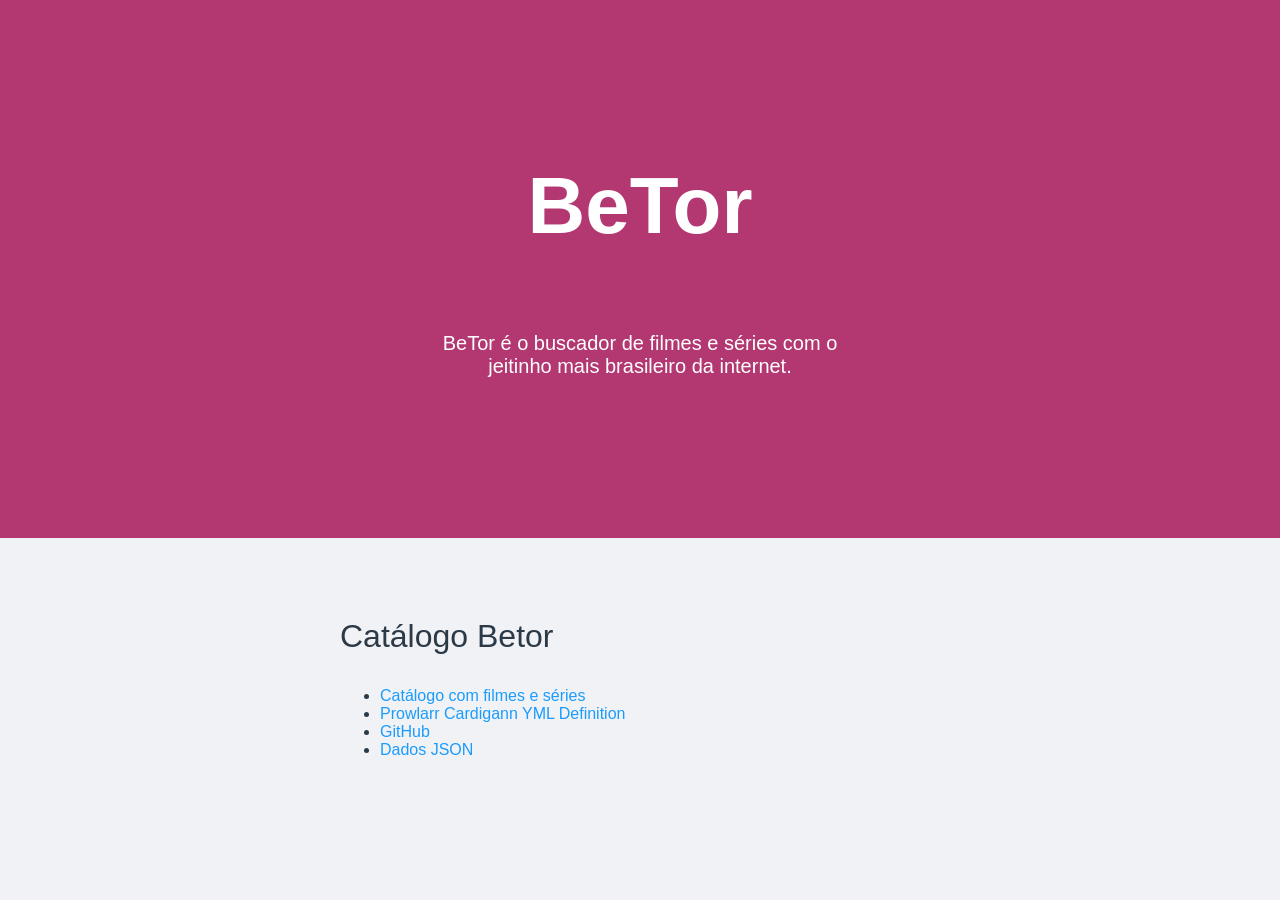
==== static/index.html @ cb67f9ed "feat: update" ====
<!doctype html>
<html lang="pt-BR">

<head>
    <meta charset="utf-8">
    <meta name="viewport" content="width=device-width, initial-scale=1">
    <title>BeTor</title>
    <link rel="stylesheet" href="styles.css">
</head>

<body>
    <header>
        <h1>BeTor</h1>
        <h2>BeTor é o buscador de filmes e séries com o jeitinho mais brasileiro da internet.</h2>
    </header>
    <section class="catalogo">
        <h3>Catálogo Betor</h3>
        <ul>
            <li><a href="https://catalogo.betor.top/" target="_blank">Catálogo com filmes e séries</a></li>
            <li><a href="https://catalogo.betor.top/static/catalogo-betor.yml" target="_blank">Prowlarr Cardigann YML Definition</a></li>
            <li><a href="https://github.com/dougppaz/betor-catalog" target="_blank">GitHub</a></li>
            <li><a href="https://catalogo.betor.top/static/data/items.json" target="_blank">Dados JSON</a></li>
        </ul>
    </section>
</body>

</html>
---- static/styles.css ----
body {
  font-family: sans-serif;
  background-color: #f1f2f6;
  color: #2C3A47;
  margin: 0;
  padding: 0;
}

a {
  text-decoration: none;
  color: #1B9CFC;
}

header {
    background-color: #B33771;
    padding: 5rem 1rem;
    color: white;
}

header > h1 {
    margin: 5rem 0;
    font-size: 5rem;
    text-align: center;
}

header > h2 {
    max-width: 400px;
    margin: 5rem auto;
    font-size: 1.25rem;
    font-weight: lighter;
    text-align: center;
}

section {
    max-width: 600px;
    margin: 2rem auto;
    padding: 1rem;
}

section > h3 {
    font-weight: lighter;
    font-size: 2rem;
}
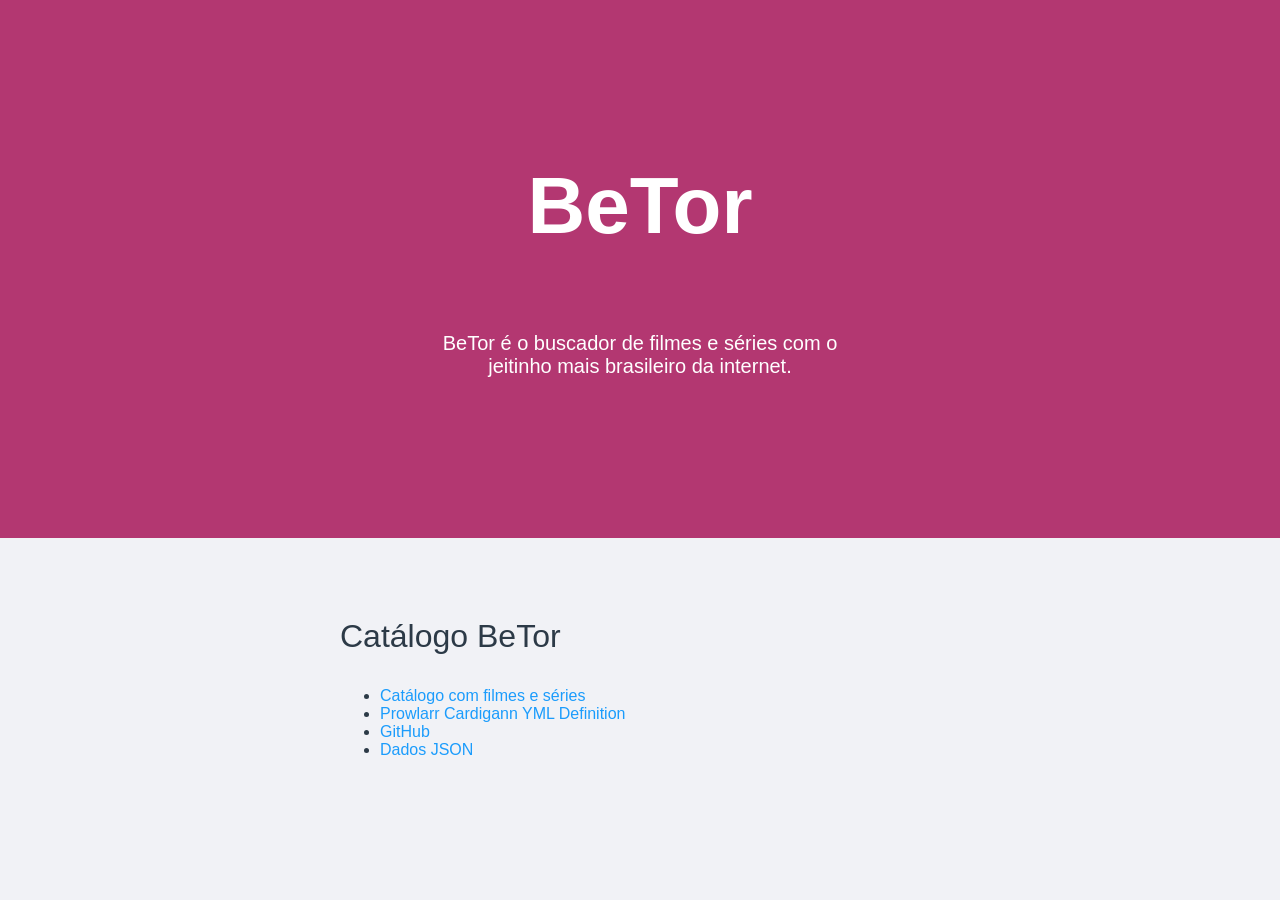
==== commit 4dd9c78f: "feat: update" ====
--- a/static/index.html
+++ b/static/index.html
@@ -14,7 +14,7 @@
         <h2>BeTor é o buscador de filmes e séries com o jeitinho mais brasileiro da internet.</h2>
     </header>
     <section class="catalogo">
-        <h3>Catálogo Betor</h3>
+        <h3>Catálogo BeTor</h3>
         <ul>
             <li><a href="https://catalogo.betor.top/" target="_blank">Catálogo com filmes e séries</a></li>
             <li><a href="https://catalogo.betor.top/static/catalogo-betor.yml" target="_blank">Prowlarr Cardigann YML Definition</a></li>
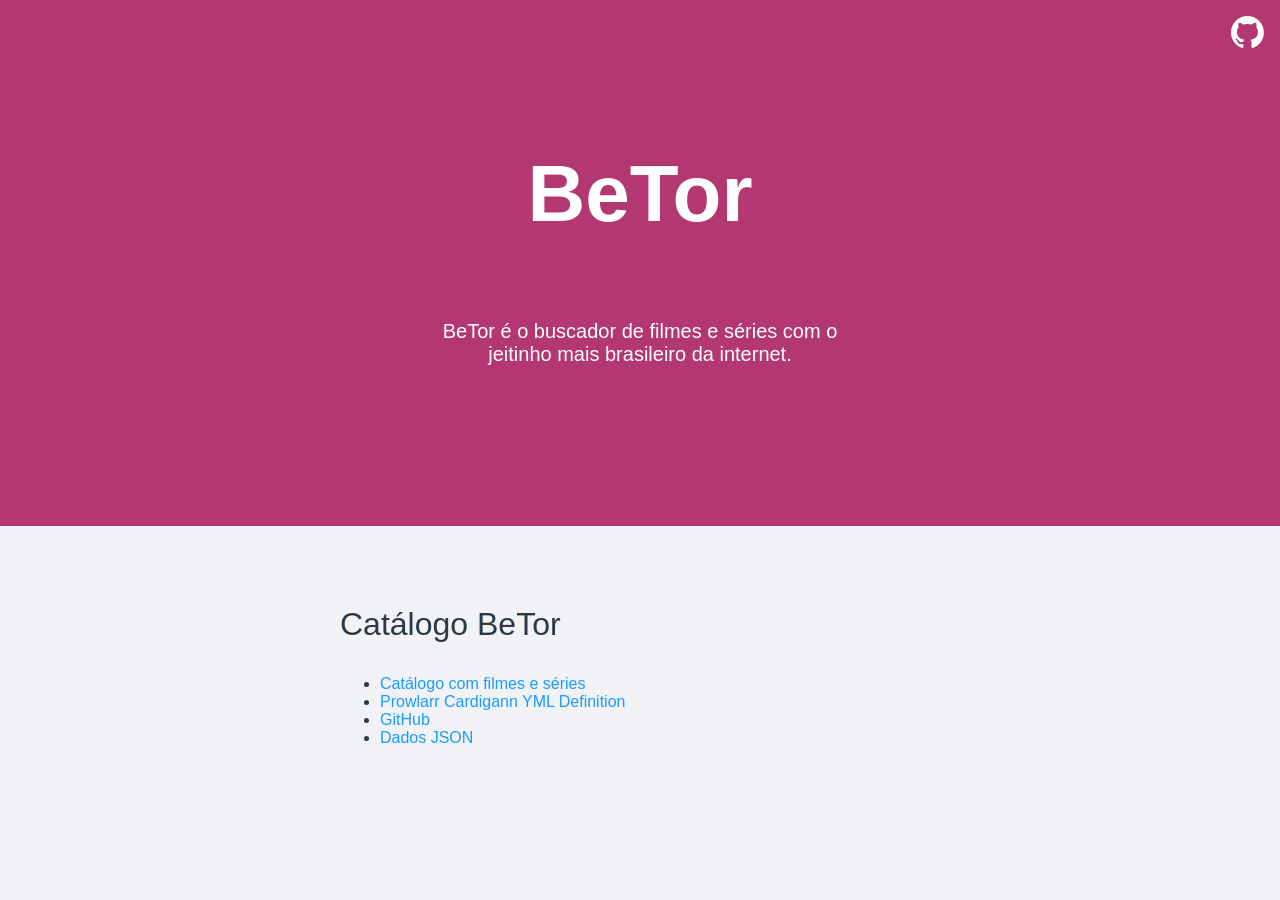
==== commit 3d797840: "feat: add github link" ====
--- a/static/index.html
+++ b/static/index.html
@@ -10,6 +10,9 @@
 
 <body>
     <header>
+        <div class="nav">
+          <a href="https://github.com/betorbr" target="_blank"><img src="github-mark.svg" /></a>
+        </div>
         <h1>BeTor</h1>
         <h2>BeTor é o buscador de filmes e séries com o jeitinho mais brasileiro da internet.</h2>
     </header>
@@ -24,4 +27,4 @@
     </section>
 </body>
 
-</html>+</html>
--- a/static/styles.css
+++ b/static/styles.css
@@ -13,8 +13,21 @@
 
 header {
     background-color: #B33771;
-    padding: 5rem 1rem;
+    padding: 0 1rem 5rem;
     color: white;
+}
+
+header > .nav {
+  padding: 1rem 0;
+  text-align: right;
+}
+
+header > .nav > a {
+  display: inline-block;
+}
+
+header > .nav > a > img {
+  height: 2rem;
 }
 
 header > h1 {
@@ -40,4 +53,4 @@
 section > h3 {
     font-weight: lighter;
     font-size: 2rem;
-}+}
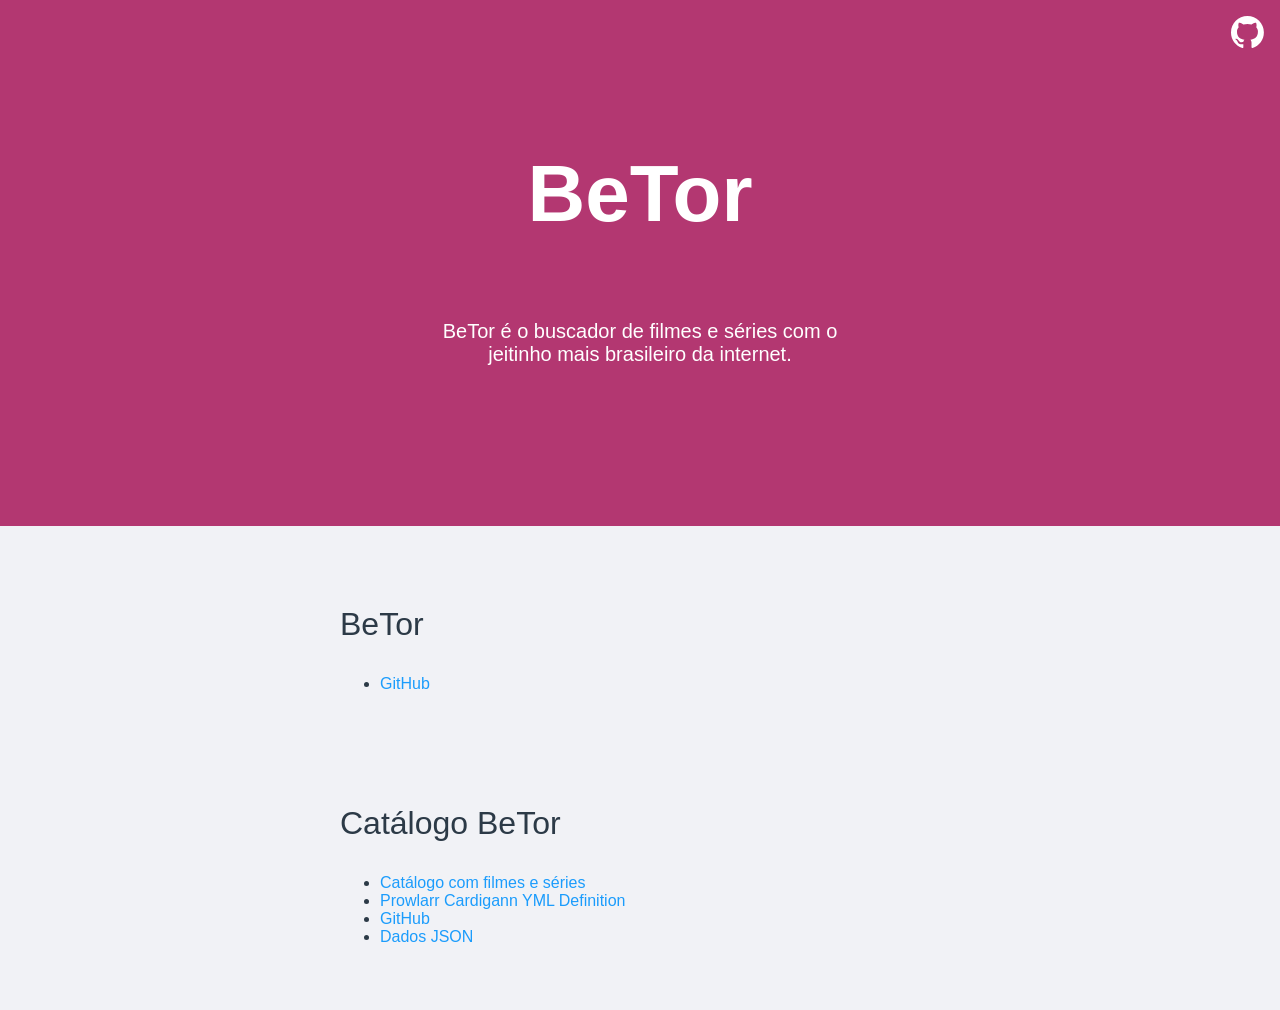
==== commit 26683c91: "feat: add betor" ====
--- a/static/index.html
+++ b/static/index.html
@@ -16,12 +16,18 @@
         <h1>BeTor</h1>
         <h2>BeTor é o buscador de filmes e séries com o jeitinho mais brasileiro da internet.</h2>
     </header>
+    <section class="betor">
+        <h3>BeTor</h3>
+        <ul>
+            <li><a href="https://github.com/betorbr/betor" target="_blank">GitHub</a></li>
+        </ul>
+    </section>
     <section class="catalogo">
         <h3>Catálogo BeTor</h3>
         <ul>
             <li><a href="https://catalogo.betor.top/" target="_blank">Catálogo com filmes e séries</a></li>
             <li><a href="https://catalogo.betor.top/static/catalogo-betor.yml" target="_blank">Prowlarr Cardigann YML Definition</a></li>
-            <li><a href="https://github.com/dougppaz/betor-catalog" target="_blank">GitHub</a></li>
+            <li><a href="https://github.com/betorbr/betor-catalog" target="_blank">GitHub</a></li>
             <li><a href="https://catalogo.betor.top/static/data/items.json" target="_blank">Dados JSON</a></li>
         </ul>
     </section>
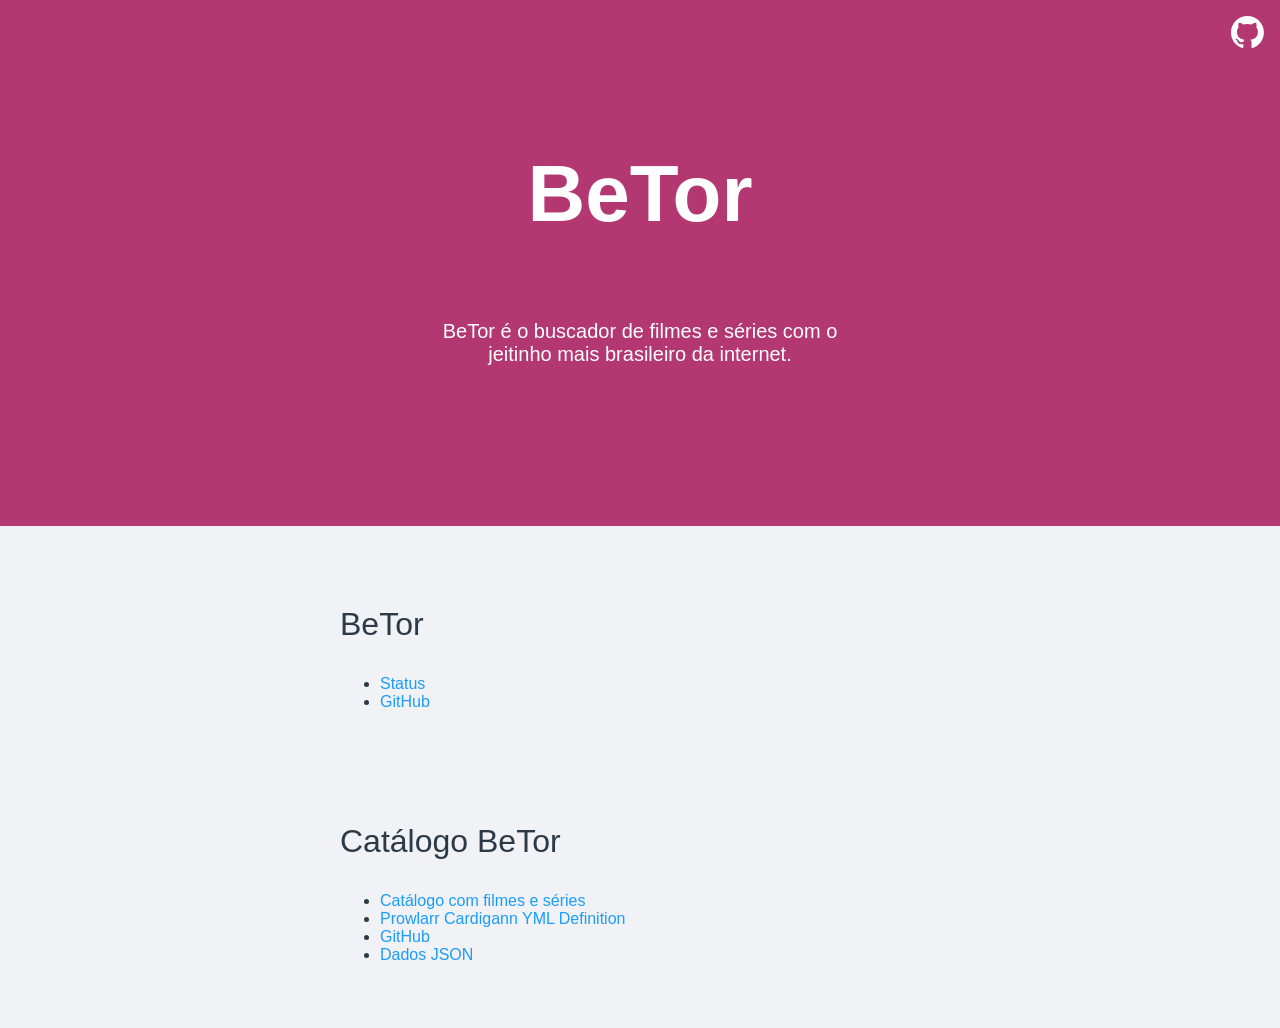
==== commit 66dfd372: "feat: add status link" ====
--- a/static/index.html
+++ b/static/index.html
@@ -19,6 +19,7 @@
     <section class="betor">
         <h3>BeTor</h3>
         <ul>
+            <li><a href="https://grafana.betor.top/public-dashboards/1019100df7a84d9daca507137f3b3e51" target="_blank">Status</a></li>
             <li><a href="https://github.com/betorbr/betor" target="_blank">GitHub</a></li>
         </ul>
     </section>
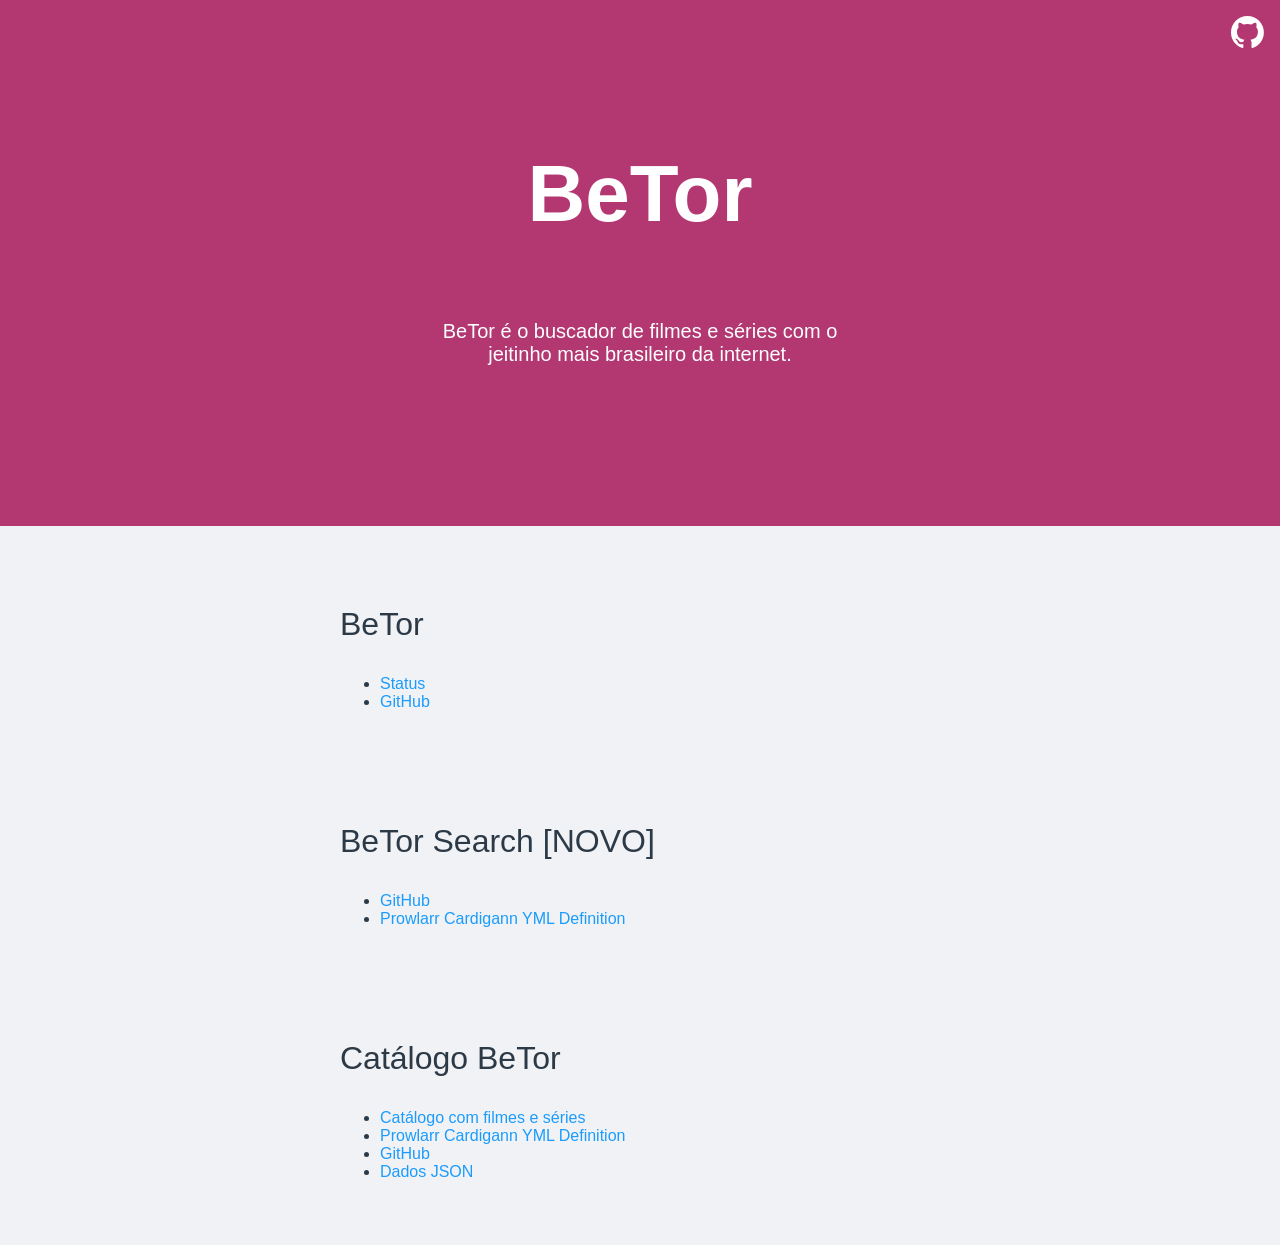
==== commit 252b12d6: "feat: update index" ====
--- a/static/index.html
+++ b/static/index.html
@@ -23,13 +23,20 @@
             <li><a href="https://github.com/betorbr/betor" target="_blank">GitHub</a></li>
         </ul>
     </section>
+    <section class="search">
+        <h3>BeTor Search [NOVO]</h3>
+        <ul>
+            <li><a href="https://github.com/betorbr/betor-search" target="_blank">GitHub</a></li>
+            <li><a href="https://raw.githubusercontent.com/betorbr/betor-search/refs/heads/main/betor-search.yml" target="_blank">Prowlarr Cardigann YML Definition</a></li>
+        </ul>
+    </section>
     <section class="catalogo">
         <h3>Catálogo BeTor</h3>
         <ul>
             <li><a href="https://catalogo.betor.top/" target="_blank">Catálogo com filmes e séries</a></li>
             <li><a href="https://catalogo.betor.top/static/catalogo-betor.yml" target="_blank">Prowlarr Cardigann YML Definition</a></li>
             <li><a href="https://github.com/betorbr/betor-catalog" target="_blank">GitHub</a></li>
-            <li><a href="https://catalogo.betor.top/static/data/items.json" target="_blank">Dados JSON</a></li>
+            <li><a href="https://catalogo-data.betor.top/items.json" target="_blank">Dados JSON</a></li>
         </ul>
     </section>
 </body>
